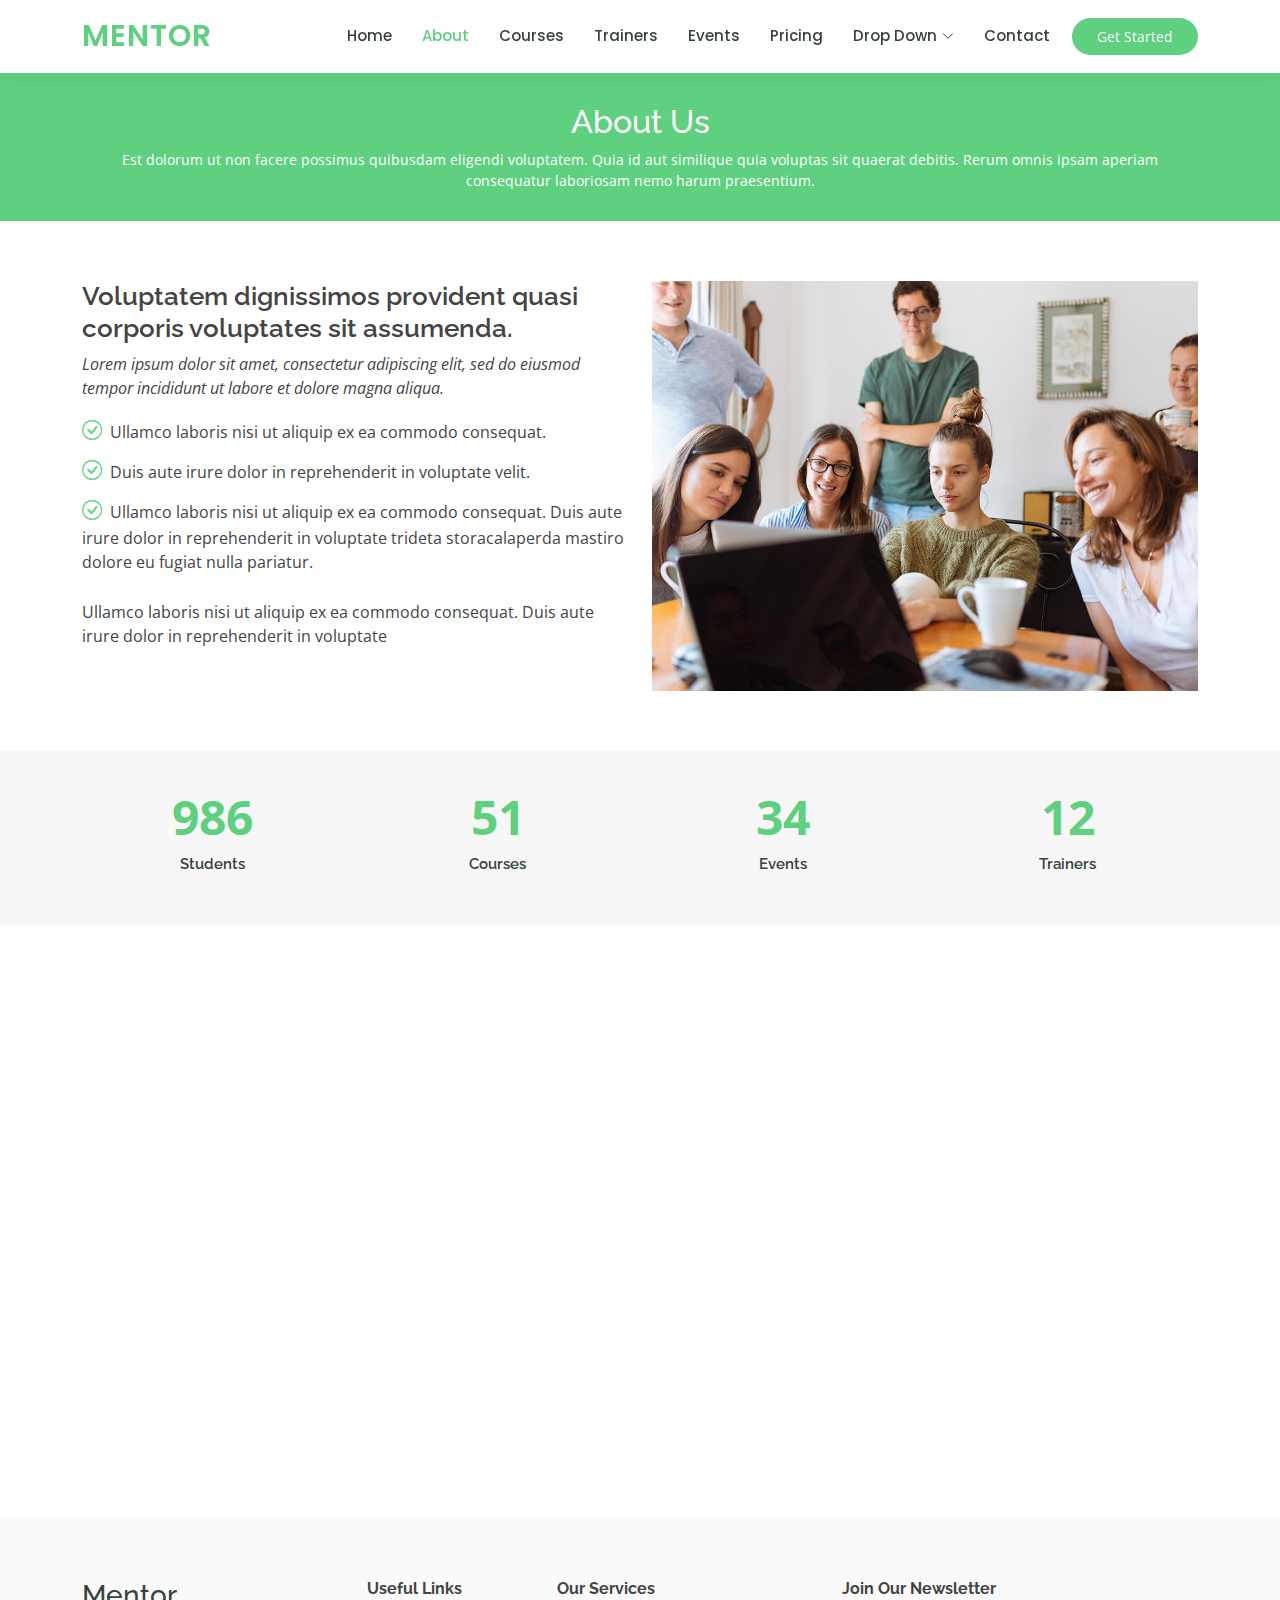
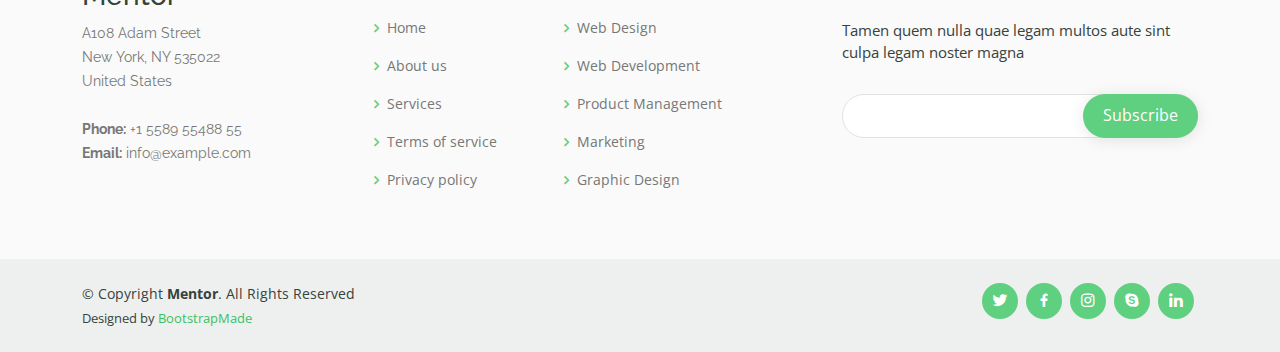
==== about.html @ e17a811c "first commit" ====
<!DOCTYPE html>
<html lang="en">

<head>
  <meta charset="utf-8">
  <meta content="width=device-width, initial-scale=1.0" name="viewport">

  <title>About - Mentor Bootstrap Template</title>
  <meta content="" name="description">
  <meta content="" name="keywords">

  <!-- Favicons -->
  <link href="assets/img/favicon.png" rel="icon">
  <link href="assets/img/apple-touch-icon.png" rel="apple-touch-icon">

  <!-- Google Fonts -->
  <link href="https://fonts.googleapis.com/css?family=Open+Sans:300,300i,400,400i,600,600i,700,700i|Raleway:300,300i,400,400i,500,500i,600,600i,700,700i|Poppins:300,300i,400,400i,500,500i,600,600i,700,700i" rel="stylesheet">

  <!-- Vendor CSS Files -->
  <link href="assets/vendor/animate.css/animate.min.css" rel="stylesheet">
  <link href="assets/vendor/aos/aos.css" rel="stylesheet">
  <link href="assets/vendor/bootstrap/css/bootstrap.min.css" rel="stylesheet">
  <link href="assets/vendor/bootstrap-icons/bootstrap-icons.css" rel="stylesheet">
  <link href="assets/vendor/boxicons/css/boxicons.min.css" rel="stylesheet">
  <link href="assets/vendor/remixicon/remixicon.css" rel="stylesheet">
  <link href="assets/vendor/swiper/swiper-bundle.min.css" rel="stylesheet">

  <!-- Template Main CSS File -->
  <link href="assets/css/style.css" rel="stylesheet">

  <!-- =======================================================
  * Template Name: Mentor
  * Updated: Sep 18 2023 with Bootstrap v5.3.2
  * Template URL: https://bootstrapmade.com/mentor-free-education-bootstrap-theme/
  * Author: BootstrapMade.com
  * License: https://bootstrapmade.com/license/
  ======================================================== -->
</head>

<body>

  <!-- ======= Header ======= -->
  <header id="header" class="fixed-top">
    <div class="container d-flex align-items-center">

      <h1 class="logo me-auto"><a href="index.html">Mentor</a></h1>
      <!-- Uncomment below if you prefer to use an image logo -->
      <!-- <a href="index.html" class="logo me-auto"><img src="assets/img/logo.png" alt="" class="img-fluid"></a>-->

      <nav id="navbar" class="navbar order-last order-lg-0">
        <ul>
          <li><a href="index.html">Home</a></li>
          <li><a class="active" href="about.html">About</a></li>
          <li><a href="courses.html">Courses</a></li>
          <li><a href="trainers.html">Trainers</a></li>
          <li><a href="events.html">Events</a></li>
          <li><a href="pricing.html">Pricing</a></li>

          <li class="dropdown"><a href="#"><span>Drop Down</span> <i class="bi bi-chevron-down"></i></a>
            <ul>
              <li><a href="#">Drop Down 1</a></li>
              <li class="dropdown"><a href="#"><span>Deep Drop Down</span> <i class="bi bi-chevron-right"></i></a>
                <ul>
                  <li><a href="#">Deep Drop Down 1</a></li>
                  <li><a href="#">Deep Drop Down 2</a></li>
                  <li><a href="#">Deep Drop Down 3</a></li>
                  <li><a href="#">Deep Drop Down 4</a></li>
                  <li><a href="#">Deep Drop Down 5</a></li>
                </ul>
              </li>
              <li><a href="#">Drop Down 2</a></li>
              <li><a href="#">Drop Down 3</a></li>
              <li><a href="#">Drop Down 4</a></li>
            </ul>
          </li>
          <li><a href="contact.html">Contact</a></li>
        </ul>
        <i class="bi bi-list mobile-nav-toggle"></i>
      </nav><!-- .navbar -->

      <a href="courses.html" class="get-started-btn">Get Started</a>

    </div>
  </header><!-- End Header -->

  <main id="main">
    <!-- ======= Breadcrumbs ======= -->
    <div class="breadcrumbs" data-aos="fade-in">
      <div class="container">
        <h2>About Us</h2>
        <p>Est dolorum ut non facere possimus quibusdam eligendi voluptatem. Quia id aut similique quia voluptas sit quaerat debitis. Rerum omnis ipsam aperiam consequatur laboriosam nemo harum praesentium. </p>
      </div>
    </div><!-- End Breadcrumbs -->

    <!-- ======= About Section ======= -->
    <section id="about" class="about">
      <div class="container" data-aos="fade-up">

        <div class="row">
          <div class="col-lg-6 order-1 order-lg-2" data-aos="fade-left" data-aos-delay="100">
            <img src="assets/img/about.jpg" class="img-fluid" alt="">
          </div>
          <div class="col-lg-6 pt-4 pt-lg-0 order-2 order-lg-1 content">
            <h3>Voluptatem dignissimos provident quasi corporis voluptates sit assumenda.</h3>
            <p class="fst-italic">
              Lorem ipsum dolor sit amet, consectetur adipiscing elit, sed do eiusmod tempor incididunt ut labore et dolore
              magna aliqua.
            </p>
            <ul>
              <li><i class="bi bi-check-circle"></i> Ullamco laboris nisi ut aliquip ex ea commodo consequat.</li>
              <li><i class="bi bi-check-circle"></i> Duis aute irure dolor in reprehenderit in voluptate velit.</li>
              <li><i class="bi bi-check-circle"></i> Ullamco laboris nisi ut aliquip ex ea commodo consequat. Duis aute irure dolor in reprehenderit in voluptate trideta storacalaperda mastiro dolore eu fugiat nulla pariatur.</li>
            </ul>
            <p>
              Ullamco laboris nisi ut aliquip ex ea commodo consequat. Duis aute irure dolor in reprehenderit in voluptate
            </p>

          </div>
        </div>

      </div>
    </section><!-- End About Section -->

    <!-- ======= Counts Section ======= -->
    <section id="counts" class="counts section-bg">
      <div class="container">

        <div class="row counters">

          <div class="col-lg-3 col-6 text-center">
            <span data-purecounter-start="0" data-purecounter-end="1232" data-purecounter-duration="1" class="purecounter"></span>
            <p>Students</p>
          </div>

          <div class="col-lg-3 col-6 text-center">
            <span data-purecounter-start="0" data-purecounter-end="64" data-purecounter-duration="1" class="purecounter"></span>
            <p>Courses</p>
          </div>

          <div class="col-lg-3 col-6 text-center">
            <span data-purecounter-start="0" data-purecounter-end="42" data-purecounter-duration="1" class="purecounter"></span>
            <p>Events</p>
          </div>

          <div class="col-lg-3 col-6 text-center">
            <span data-purecounter-start="0" data-purecounter-end="15" data-purecounter-duration="1" class="purecounter"></span>
            <p>Trainers</p>
          </div>

        </div>

      </div>
    </section><!-- End Counts Section -->

    <!-- ======= Testimonials Section ======= -->
    <section id="testimonials" class="testimonials">
      <div class="container" data-aos="fade-up">

        <div class="section-title">
          <h2>Testimonials</h2>
          <p>What are they saying</p>
        </div>

        <div class="testimonials-slider swiper" data-aos="fade-up" data-aos-delay="100">
          <div class="swiper-wrapper">

            <div class="swiper-slide">
              <div class="testimonial-wrap">
                <div class="testimonial-item">
                  <img src="assets/img/testimonials/testimonials-1.jpg" class="testimonial-img" alt="">
                  <h3>Saul Goodman</h3>
                  <h4>Ceo &amp; Founder</h4>
                  <p>
                    <i class="bx bxs-quote-alt-left quote-icon-left"></i>
                    Proin iaculis purus consequat sem cure digni ssim donec porttitora entum suscipit rhoncus. Accusantium quam, ultricies eget id, aliquam eget nibh et. Maecen aliquam, risus at semper.
                    <i class="bx bxs-quote-alt-right quote-icon-right"></i>
                  </p>
                </div>
              </div>
            </div><!-- End testimonial item -->

            <div class="swiper-slide">
              <div class="testimonial-wrap">
                <div class="testimonial-item">
                  <img src="assets/img/testimonials/testimonials-2.jpg" class="testimonial-img" alt="">
                  <h3>Sara Wilsson</h3>
                  <h4>Designer</h4>
                  <p>
                    <i class="bx bxs-quote-alt-left quote-icon-left"></i>
                    Export tempor illum tamen malis malis eram quae irure esse labore quem cillum quid cillum eram malis quorum velit fore eram velit sunt aliqua noster fugiat irure amet legam anim culpa.
                    <i class="bx bxs-quote-alt-right quote-icon-right"></i>
                  </p>
                </div>
              </div>
            </div><!-- End testimonial item -->

            <div class="swiper-slide">
              <div class="testimonial-wrap">
                <div class="testimonial-item">
                  <img src="assets/img/testimonials/testimonials-3.jpg" class="testimonial-img" alt="">
                  <h3>Jena Karlis</h3>
                  <h4>Store Owner</h4>
                  <p>
                    <i class="bx bxs-quote-alt-left quote-icon-left"></i>
                    Enim nisi quem export duis labore cillum quae magna enim sint quorum nulla quem veniam duis minim tempor labore quem eram duis noster aute amet eram fore quis sint minim.
                    <i class="bx bxs-quote-alt-right quote-icon-right"></i>
                  </p>
                </div>
              </div>
            </div><!-- End testimonial item -->

            <div class="swiper-slide">
              <div class="testimonial-wrap">
                <div class="testimonial-item">
                  <img src="assets/img/testimonials/testimonials-4.jpg" class="testimonial-img" alt="">
                  <h3>Matt Brandon</h3>
                  <h4>Freelancer</h4>
                  <p>
                    <i class="bx bxs-quote-alt-left quote-icon-left"></i>
                    Fugiat enim eram quae cillum dolore dolor amet nulla culpa multos export minim fugiat minim velit minim dolor enim duis veniam ipsum anim magna sunt elit fore quem dolore labore illum veniam.
                    <i class="bx bxs-quote-alt-right quote-icon-right"></i>
                  </p>
                </div>
              </div>
            </div><!-- End testimonial item -->

            <div class="swiper-slide">
              <div class="testimonial-wrap">
                <div class="testimonial-item">
                  <img src="assets/img/testimonials/testimonials-5.jpg" class="testimonial-img" alt="">
                  <h3>John Larson</h3>
                  <h4>Entrepreneur</h4>
                  <p>
                    <i class="bx bxs-quote-alt-left quote-icon-left"></i>
                    Quis quorum aliqua sint quem legam fore sunt eram irure aliqua veniam tempor noster veniam enim culpa labore duis sunt culpa nulla illum cillum fugiat legam esse veniam culpa fore nisi cillum quid.
                    <i class="bx bxs-quote-alt-right quote-icon-right"></i>
                  </p>
                </div>
              </div>
            </div><!-- End testimonial item -->

          </div>
          <div class="swiper-pagination"></div>
        </div>

      </div>
    </section><!-- End Testimonials Section -->

  </main><!-- End #main -->

  <!-- ======= Footer ======= -->
  <footer id="footer">

    <div class="footer-top">
      <div class="container">
        <div class="row">

          <div class="col-lg-3 col-md-6 footer-contact">
            <h3>Mentor</h3>
            <p>
              A108 Adam Street <br>
              New York, NY 535022<br>
              United States <br><br>
              <strong>Phone:</strong> +1 5589 55488 55<br>
              <strong>Email:</strong> info@example.com<br>
            </p>
          </div>

          <div class="col-lg-2 col-md-6 footer-links">
            <h4>Useful Links</h4>
            <ul>
              <li><i class="bx bx-chevron-right"></i> <a href="#">Home</a></li>
              <li><i class="bx bx-chevron-right"></i> <a href="#">About us</a></li>
              <li><i class="bx bx-chevron-right"></i> <a href="#">Services</a></li>
              <li><i class="bx bx-chevron-right"></i> <a href="#">Terms of service</a></li>
              <li><i class="bx bx-chevron-right"></i> <a href="#">Privacy policy</a></li>
            </ul>
          </div>

          <div class="col-lg-3 col-md-6 footer-links">
            <h4>Our Services</h4>
            <ul>
              <li><i class="bx bx-chevron-right"></i> <a href="#">Web Design</a></li>
              <li><i class="bx bx-chevron-right"></i> <a href="#">Web Development</a></li>
              <li><i class="bx bx-chevron-right"></i> <a href="#">Product Management</a></li>
              <li><i class="bx bx-chevron-right"></i> <a href="#">Marketing</a></li>
              <li><i class="bx bx-chevron-right"></i> <a href="#">Graphic Design</a></li>
            </ul>
          </div>

          <div class="col-lg-4 col-md-6 footer-newsletter">
            <h4>Join Our Newsletter</h4>
            <p>Tamen quem nulla quae legam multos aute sint culpa legam noster magna</p>
            <form action="" method="post">
              <input type="email" name="email"><input type="submit" value="Subscribe">
            </form>
          </div>

        </div>
      </div>
    </div>

    <div class="container d-md-flex py-4">

      <div class="me-md-auto text-center text-md-start">
        <div class="copyright">
          &copy; Copyright <strong><span>Mentor</span></strong>. All Rights Reserved
        </div>
        <div class="credits">
          <!-- All the links in the footer should remain intact. -->
          <!-- You can delete the links only if you purchased the pro version. -->
          <!-- Licensing information: https://bootstrapmade.com/license/ -->
          <!-- Purchase the pro version with working PHP/AJAX contact form: https://bootstrapmade.com/mentor-free-education-bootstrap-theme/ -->
          Designed by <a href="https://bootstrapmade.com/">BootstrapMade</a>
        </div>
      </div>
      <div class="social-links text-center text-md-right pt-3 pt-md-0">
        <a href="#" class="twitter"><i class="bx bxl-twitter"></i></a>
        <a href="#" class="facebook"><i class="bx bxl-facebook"></i></a>
        <a href="#" class="instagram"><i class="bx bxl-instagram"></i></a>
        <a href="#" class="google-plus"><i class="bx bxl-skype"></i></a>
        <a href="#" class="linkedin"><i class="bx bxl-linkedin"></i></a>
      </div>
    </div>
  </footer><!-- End Footer -->

  <div id="preloader"></div>
  <a href="#" class="back-to-top d-flex align-items-center justify-content-center"><i class="bi bi-arrow-up-short"></i></a>

  <!-- Vendor JS Files -->
  <script src="assets/vendor/purecounter/purecounter_vanilla.js"></script>
  <script src="assets/vendor/aos/aos.js"></script>
  <script src="assets/vendor/bootstrap/js/bootstrap.bundle.min.js"></script>
  <script src="assets/vendor/swiper/swiper-bundle.min.js"></script>
  <script src="assets/vendor/php-email-form/validate.js"></script>

  <!-- Template Main JS File -->
  <script src="assets/js/main.js"></script>

</body>

</html>
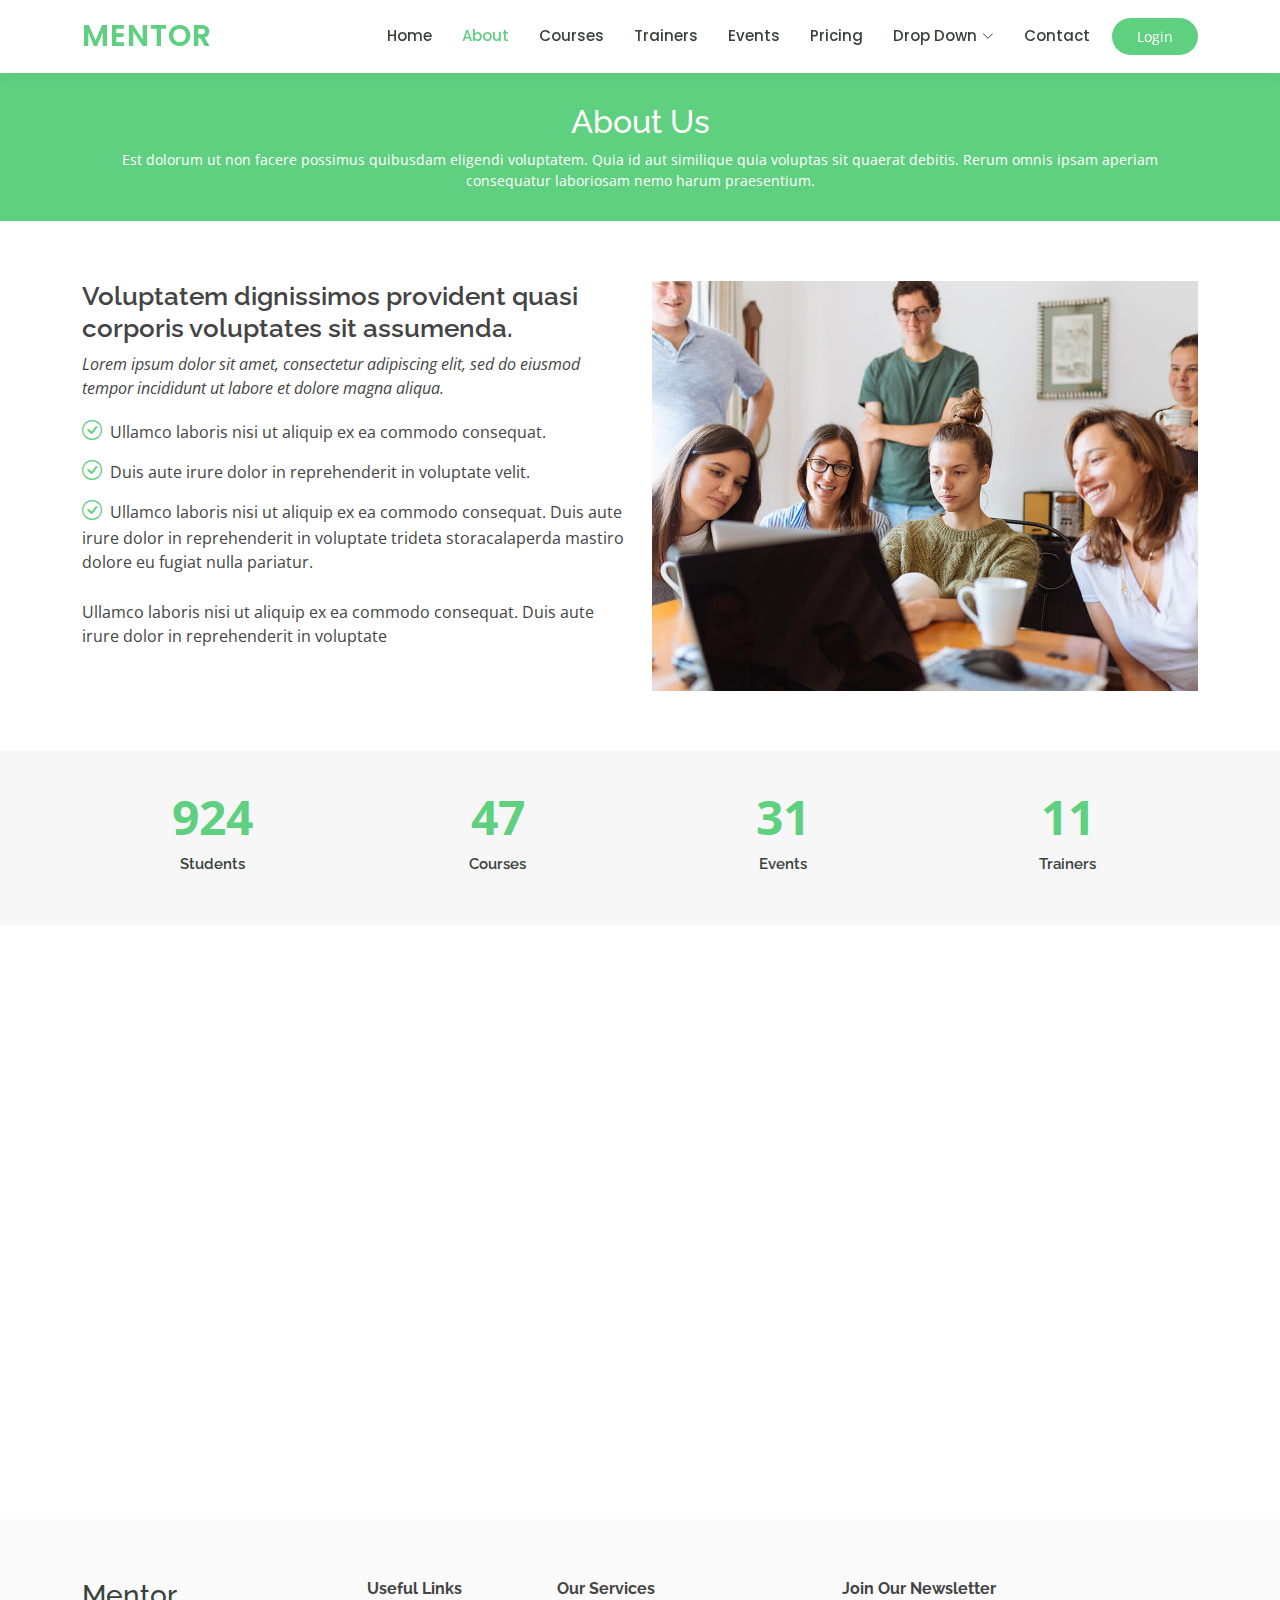
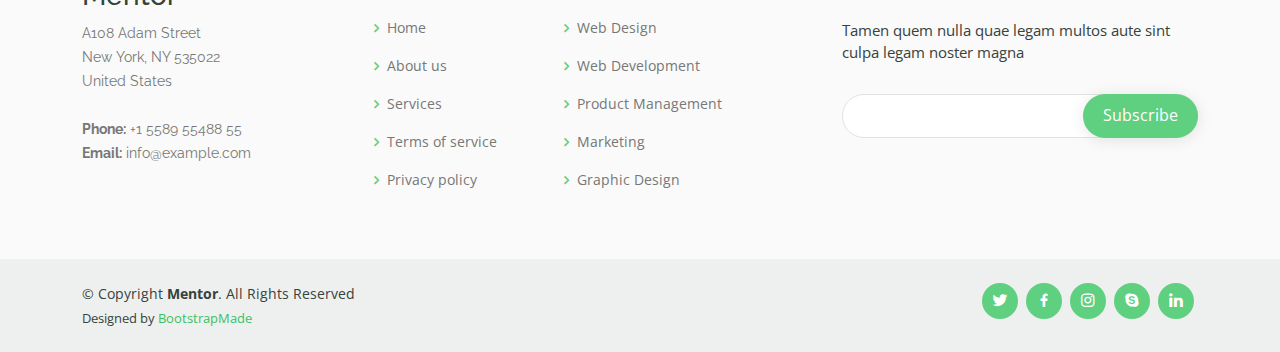
==== commit 69815ce2: "edit" ====
--- a/about.html
+++ b/about.html
@@ -78,7 +78,7 @@
         <i class="bi bi-list mobile-nav-toggle"></i>
       </nav><!-- .navbar -->
 
-      <a href="courses.html" class="get-started-btn">Get Started</a>
+      <a href="./Form Login/login.html" class="get-started-btn">Login</a>
 
     </div>
   </header><!-- End Header -->
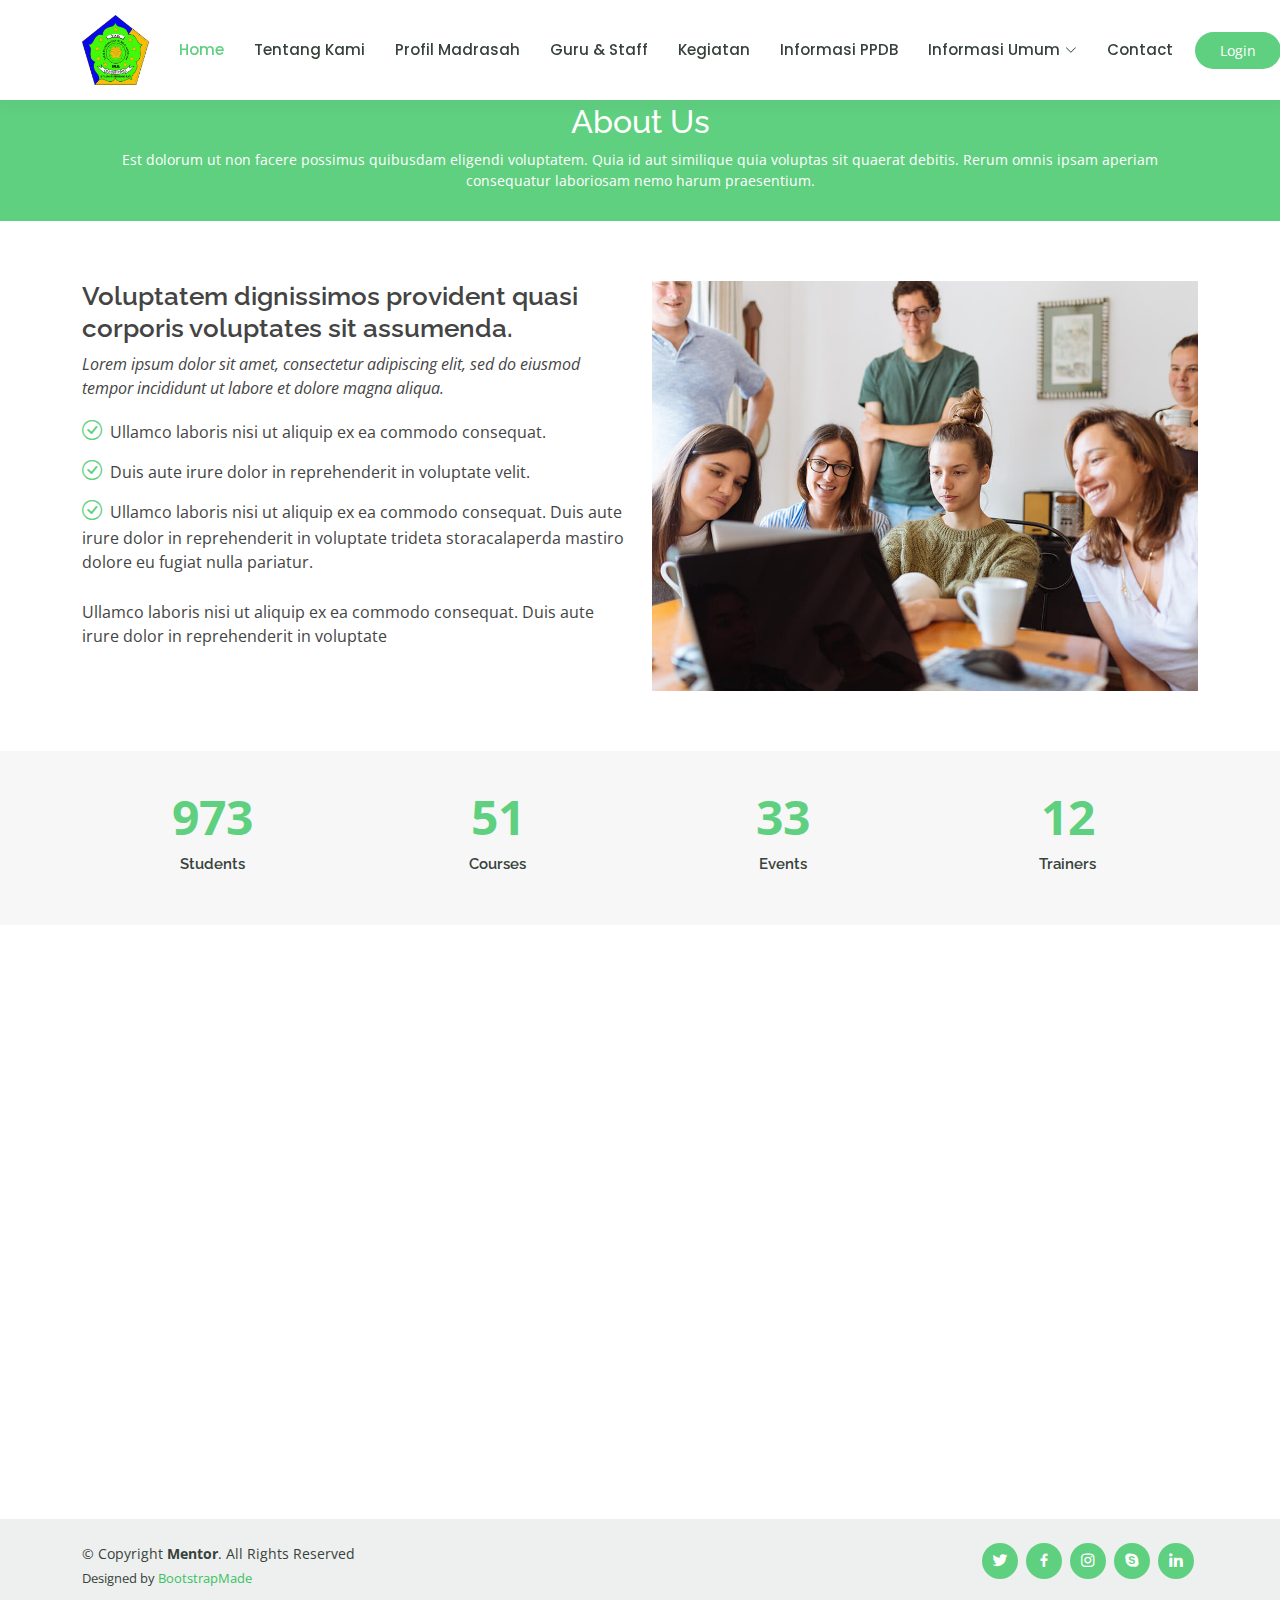
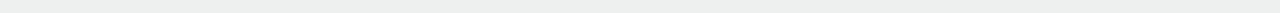
==== commit 3734d634: "edit" ====
--- a/about.html
+++ b/about.html
@@ -5,7 +5,7 @@
   <meta charset="utf-8">
   <meta content="width=device-width, initial-scale=1.0" name="viewport">
 
-  <title>About - Mentor Bootstrap Template</title>
+  <title>MAS Khoiriyah</title>
   <meta content="" name="description">
   <meta content="" name="keywords">
 
@@ -43,34 +43,30 @@
   <header id="header" class="fixed-top">
     <div class="container d-flex align-items-center">
 
-      <h1 class="logo me-auto"><a href="index.html">Mentor</a></h1>
+      <img src="./assets/img/LOGO_MA_BARU_YAK-removebg-preview.png" alt="Khoiriyah Logo" class="logo me-auto" width="70" height="70">
       <!-- Uncomment below if you prefer to use an image logo -->
       <!-- <a href="index.html" class="logo me-auto"><img src="assets/img/logo.png" alt="" class="img-fluid"></a>-->
 
       <nav id="navbar" class="navbar order-last order-lg-0">
         <ul>
-          <li><a href="index.html">Home</a></li>
-          <li><a class="active" href="about.html">About</a></li>
-          <li><a href="courses.html">Courses</a></li>
-          <li><a href="trainers.html">Trainers</a></li>
-          <li><a href="events.html">Events</a></li>
-          <li><a href="pricing.html">Pricing</a></li>
-
-          <li class="dropdown"><a href="#"><span>Drop Down</span> <i class="bi bi-chevron-down"></i></a>
+          <li><a class="active" href="index.html">Home</a></li>
+          <li><a href="about.html">Tentang Kami</a></li>
+          <li><a href="courses.html">Profil Madrasah</a></li>
+          <li><a href="trainers.html">Guru & Staff</a></li>
+          <li><a href="events.html">Kegiatan</a></li>
+          <li><a href="pricing.html">Informasi PPDB</a></li>
+
+          <li class="dropdown"><a href="#"><span>Informasi Umum</span> <i class="bi bi-chevron-down"></i></a>
             <ul>
-              <li><a href="#">Drop Down 1</a></li>
-              <li class="dropdown"><a href="#"><span>Deep Drop Down</span> <i class="bi bi-chevron-right"></i></a>
+              <li class="dropdown"><a href="#"><span>Informasi Umum</span> <i class="bi bi-chevron-right"></i></a>
                 <ul>
-                  <li><a href="#">Deep Drop Down 1</a></li>
-                  <li><a href="#">Deep Drop Down 2</a></li>
-                  <li><a href="#">Deep Drop Down 3</a></li>
-                  <li><a href="#">Deep Drop Down 4</a></li>
-                  <li><a href="#">Deep Drop Down 5</a></li>
+                  <li><a href="#">Ekstrakulikuler</a></li>
+                  <li><a href="#">Prestasi</a></li>
+                  <li><a href="#">Pengurus OSIM</a></li>
+                  <li><a href="#">Berita</a></li>
+                  <li><a href="#">Galeri</a></li>
                 </ul>
               </li>
-              <li><a href="#">Drop Down 2</a></li>
-              <li><a href="#">Drop Down 3</a></li>
-              <li><a href="#">Drop Down 4</a></li>
             </ul>
           </li>
           <li><a href="contact.html">Contact</a></li>
@@ -82,7 +78,6 @@
 
     </div>
   </header><!-- End Header -->
-
   <main id="main">
     <!-- ======= Breadcrumbs ======= -->
     <div class="breadcrumbs" data-aos="fade-in">
@@ -250,56 +245,6 @@
 
   <!-- ======= Footer ======= -->
   <footer id="footer">
-
-    <div class="footer-top">
-      <div class="container">
-        <div class="row">
-
-          <div class="col-lg-3 col-md-6 footer-contact">
-            <h3>Mentor</h3>
-            <p>
-              A108 Adam Street <br>
-              New York, NY 535022<br>
-              United States <br><br>
-              <strong>Phone:</strong> +1 5589 55488 55<br>
-              <strong>Email:</strong> info@example.com<br>
-            </p>
-          </div>
-
-          <div class="col-lg-2 col-md-6 footer-links">
-            <h4>Useful Links</h4>
-            <ul>
-              <li><i class="bx bx-chevron-right"></i> <a href="#">Home</a></li>
-              <li><i class="bx bx-chevron-right"></i> <a href="#">About us</a></li>
-              <li><i class="bx bx-chevron-right"></i> <a href="#">Services</a></li>
-              <li><i class="bx bx-chevron-right"></i> <a href="#">Terms of service</a></li>
-              <li><i class="bx bx-chevron-right"></i> <a href="#">Privacy policy</a></li>
-            </ul>
-          </div>
-
-          <div class="col-lg-3 col-md-6 footer-links">
-            <h4>Our Services</h4>
-            <ul>
-              <li><i class="bx bx-chevron-right"></i> <a href="#">Web Design</a></li>
-              <li><i class="bx bx-chevron-right"></i> <a href="#">Web Development</a></li>
-              <li><i class="bx bx-chevron-right"></i> <a href="#">Product Management</a></li>
-              <li><i class="bx bx-chevron-right"></i> <a href="#">Marketing</a></li>
-              <li><i class="bx bx-chevron-right"></i> <a href="#">Graphic Design</a></li>
-            </ul>
-          </div>
-
-          <div class="col-lg-4 col-md-6 footer-newsletter">
-            <h4>Join Our Newsletter</h4>
-            <p>Tamen quem nulla quae legam multos aute sint culpa legam noster magna</p>
-            <form action="" method="post">
-              <input type="email" name="email"><input type="submit" value="Subscribe">
-            </form>
-          </div>
-
-        </div>
-      </div>
-    </div>
-
     <div class="container d-md-flex py-4">
 
       <div class="me-md-auto text-center text-md-start">
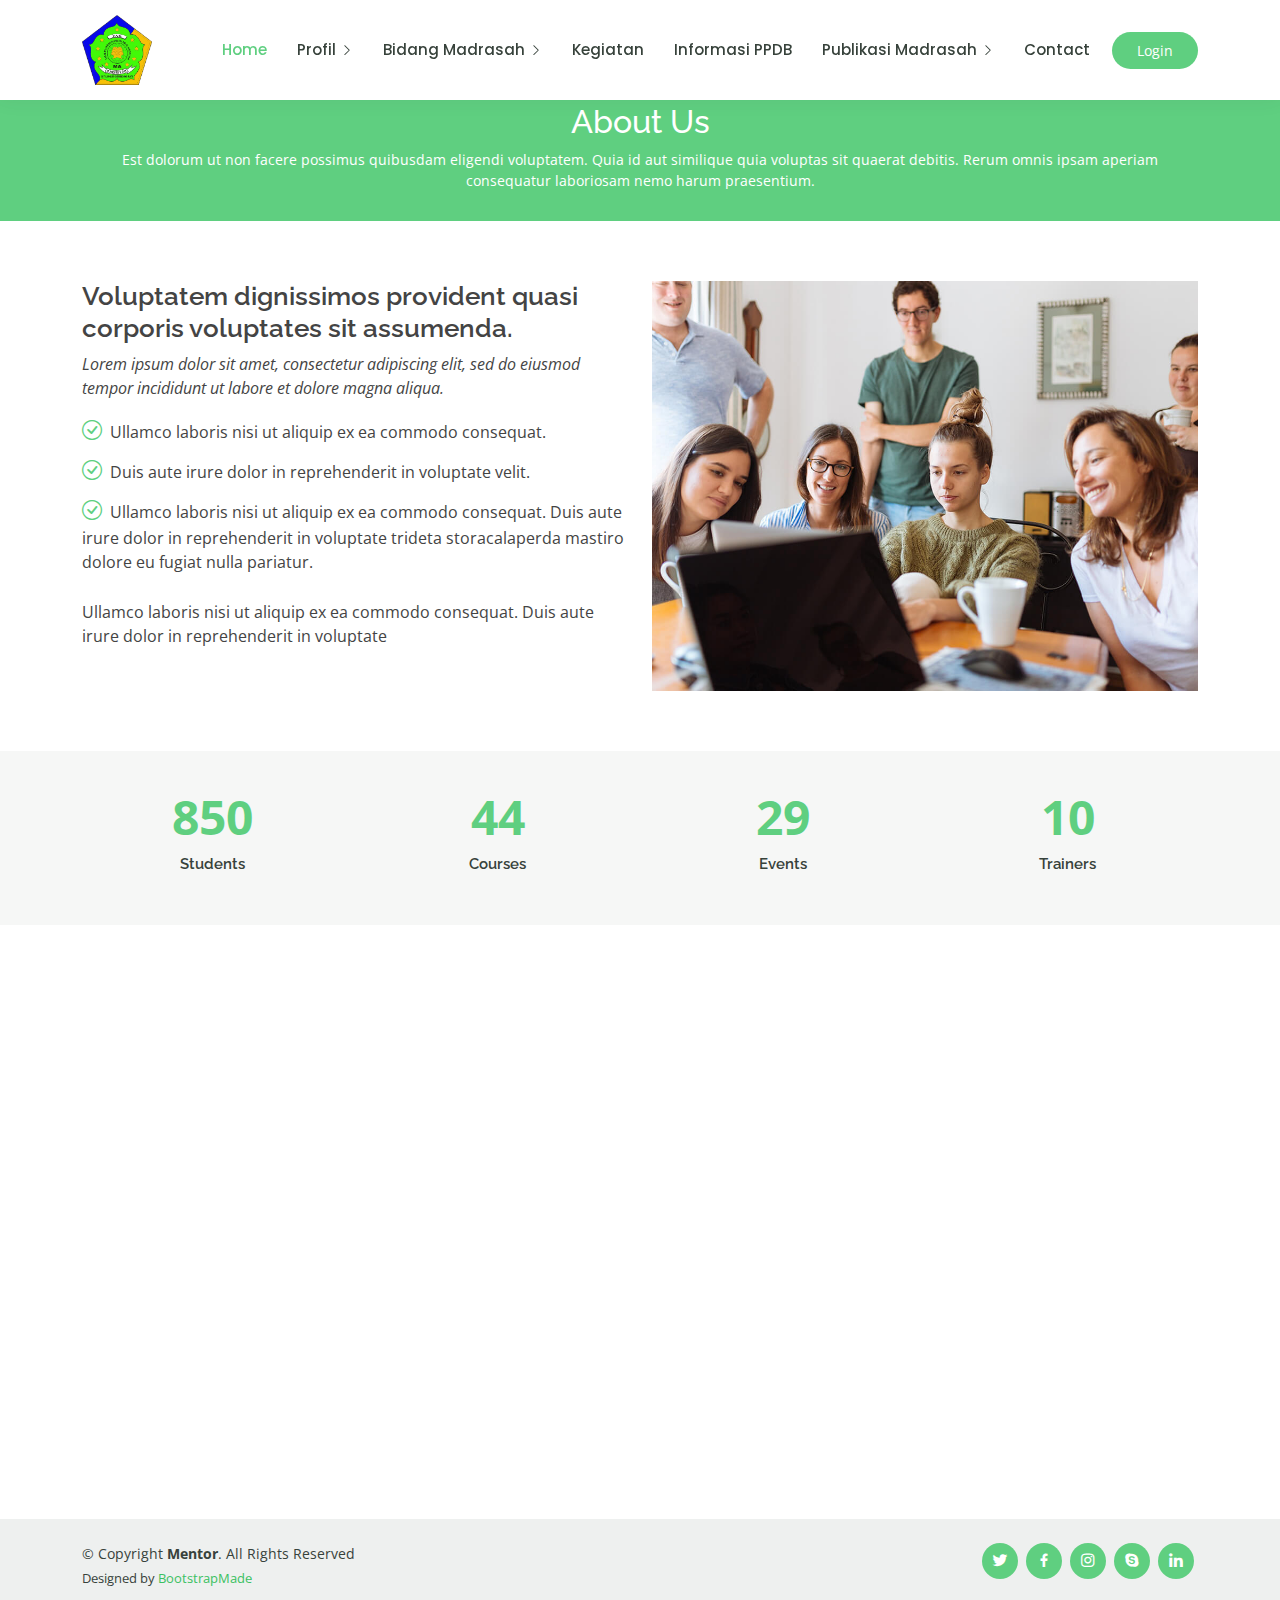
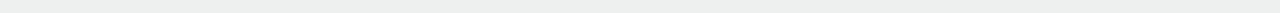
==== commit e66bf6ee: "edit" ====
--- a/about.html
+++ b/about.html
@@ -39,45 +39,61 @@
 
 <body>
 
-  <!-- ======= Header ======= -->
-  <header id="header" class="fixed-top">
-    <div class="container d-flex align-items-center">
-
-      <img src="./assets/img/LOGO_MA_BARU_YAK-removebg-preview.png" alt="Khoiriyah Logo" class="logo me-auto" width="70" height="70">
-      <!-- Uncomment below if you prefer to use an image logo -->
-      <!-- <a href="index.html" class="logo me-auto"><img src="assets/img/logo.png" alt="" class="img-fluid"></a>-->
-
-      <nav id="navbar" class="navbar order-last order-lg-0">
-        <ul>
-          <li><a class="active" href="index.html">Home</a></li>
-          <li><a href="about.html">Tentang Kami</a></li>
-          <li><a href="courses.html">Profil Madrasah</a></li>
-          <li><a href="trainers.html">Guru & Staff</a></li>
-          <li><a href="events.html">Kegiatan</a></li>
-          <li><a href="pricing.html">Informasi PPDB</a></li>
-
-          <li class="dropdown"><a href="#"><span>Informasi Umum</span> <i class="bi bi-chevron-down"></i></a>
+    <!-- ======= Header ======= -->
+    <header id="header" class="fixed-top">
+      <div class="container d-flex align-items-center">
+  
+        <img src="./assets/img/LOGO_MA_BARU_YAK-removebg-preview.png" alt="Khoiriyah Logo" class="logo me-auto" width="70" height="70">
+        <!-- Uncomment below if you prefer to use an image logo -->
+        <!-- <a href="index.html" class="logo me-auto"><img src="assets/img/logo.png" alt="" class="img-fluid"></a>-->
+  
+        <nav id="navbar" class="navbar order-last order-lg-0">
+          <ul>
+            <li><a class="active" href="index.html">Home</a></li>
             <ul>
-              <li class="dropdown"><a href="#"><span>Informasi Umum</span> <i class="bi bi-chevron-right"></i></a>
+              <li class="dropdown"><a href="about.html">Profil<i class="bi bi-chevron-right"></i></a>
                 <ul>
-                  <li><a href="#">Ekstrakulikuler</a></li>
-                  <li><a href="#">Prestasi</a></li>
-                  <li><a href="#">Pengurus OSIM</a></li>
-                  <li><a href="#">Berita</a></li>
-                  <li><a href="#">Galeri</a></li>
+                  <li><a href="#">Visi Misi</a></li>
+                  <li><a href="#">Struktur Organisasi Madrasah</a></li>
+                  <li><a href="#">Guru dan Staff</a></li>
                 </ul>
               </li>
             </ul>
-          </li>
-          <li><a href="contact.html">Contact</a></li>
-        </ul>
-        <i class="bi bi-list mobile-nav-toggle"></i>
-      </nav><!-- .navbar -->
-
-      <a href="./Form Login/login.html" class="get-started-btn">Login</a>
-
-    </div>
-  </header><!-- End Header -->
+            <ul>
+              <li class="dropdown"><a href="">Bidang Madrasah<i class="bi bi-chevron-right"></i></a>
+                <ul>
+                  <li><a href="#">Akademik</a></li>
+                  <li><a href="#">Kesiswaan</a></li>
+                  <li><a href="#">Hubungan Masyarakat</a></li>
+                  <li><a href="#">Saran Prasana</a></li>
+                  <li><a href="#">Ketatausahaan</a></li>
+                  <li><a href="#">Keasramaan</a></li>
+                </ul>
+              </li>
+            </ul>
+            <li><a href="events.html">Kegiatan</a></li>
+            <li><a href="pricing.html">Informasi PPDB</a></li>
+              <ul>
+                <li class="dropdown"><a href="#">Publikasi Madrasah<i class="bi bi-chevron-right"></i></a>
+                  <ul>
+                    <li><a href="#">Ekstrakulikuler</a></li>
+                    <li><a href="#">Prestasi</a></li>
+                    <li><a href="#">Pengurus OSIM</a></li>
+                    <li><a href="#">Berita</a></li>
+                    <li><a href="#">Galeri</a></li>
+                  </ul>
+                </li>
+              </ul>
+            </li>
+            <li><a href="contact.html">Contact</a></li>
+          </ul>
+          <i class="bi bi-list mobile-nav-toggle"></i>
+        </nav><!-- .navbar -->
+  
+        <a href="./Form Login/login.html" class="get-started-btn">Login</a>
+  
+      </div>
+    </header><!-- End Header -->
   <main id="main">
     <!-- ======= Breadcrumbs ======= -->
     <div class="breadcrumbs" data-aos="fade-in">
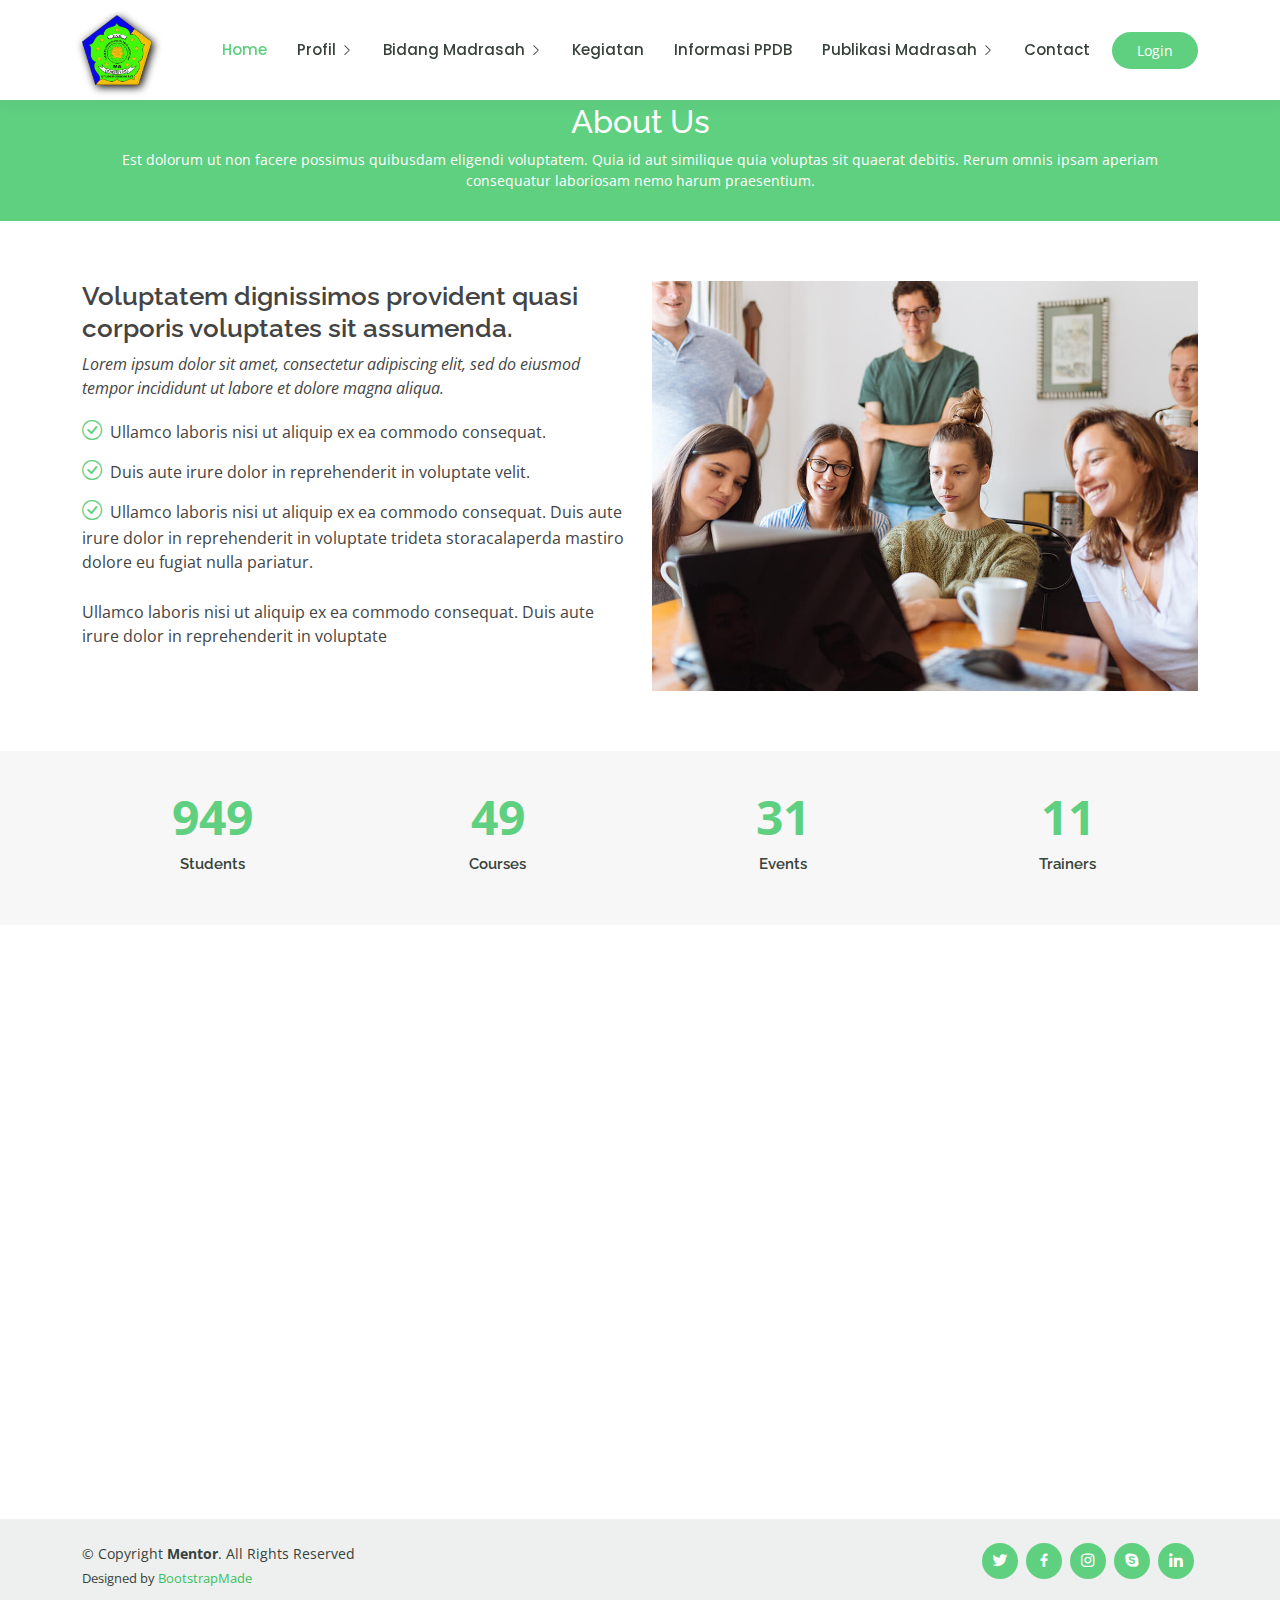
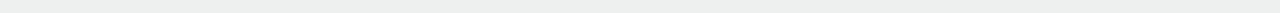
==== commit 958282d8: "add guru  dan staff" ====
--- a/about.html
+++ b/about.html
@@ -43,7 +43,7 @@
     <header id="header" class="fixed-top">
       <div class="container d-flex align-items-center">
   
-        <img src="./assets/img/LOGO_MA_BARU_YAK-removebg-preview.png" alt="Khoiriyah Logo" class="logo me-auto" width="70" height="70">
+        <img src="./assets/img/LOGO_MA_BARU_YAK-removebg-preview.png" alt="Khoiriyah Logo" class="logo me-auto" style="width: 70px; height: 70px; filter: drop-shadow(2px 2px 4px rgba(0, 0, 0, 1.0));">
         <!-- Uncomment below if you prefer to use an image logo -->
         <!-- <a href="index.html" class="logo me-auto"><img src="assets/img/logo.png" alt="" class="img-fluid"></a>-->
   
